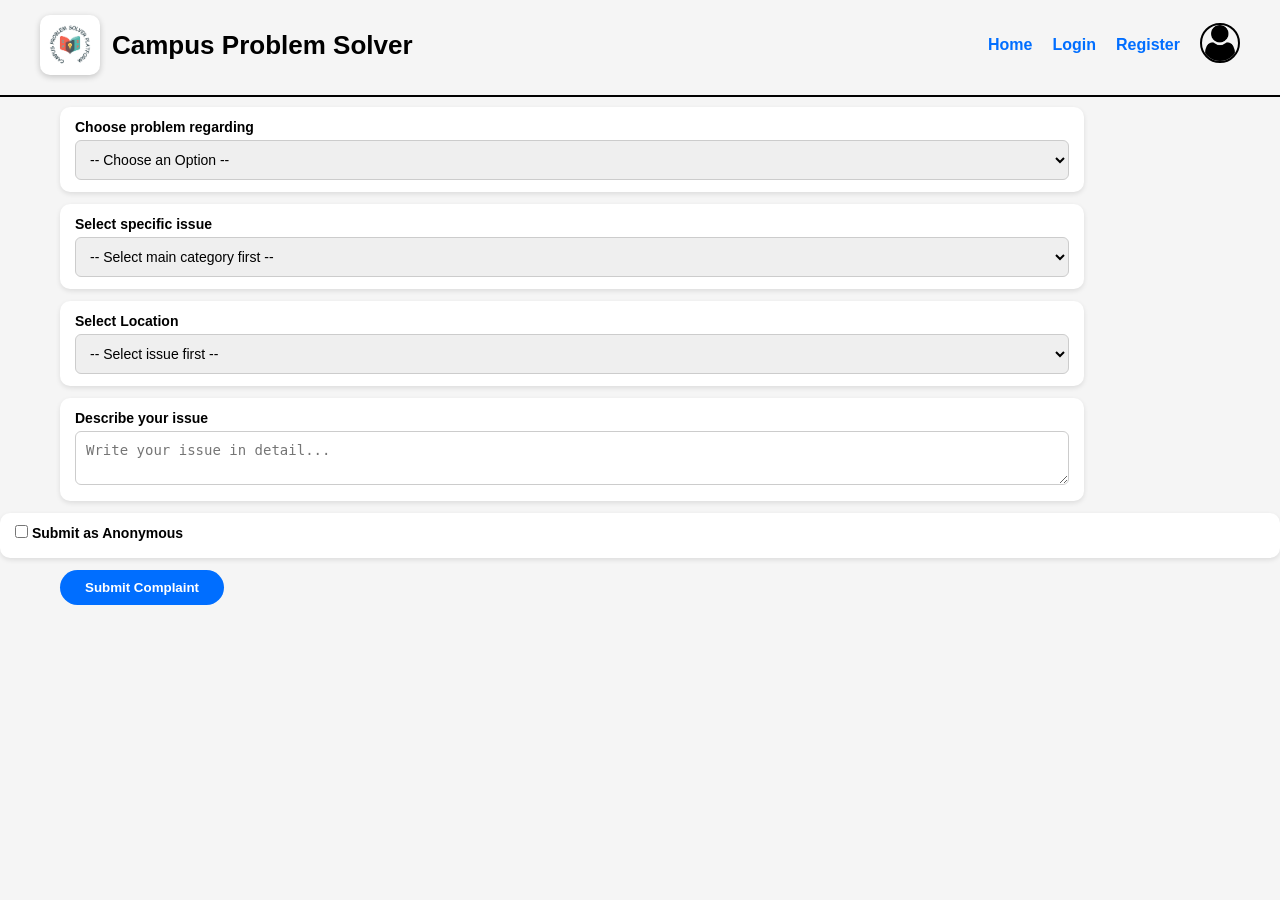
==== index.html @ 0ecdea12 "Initial commit" ====
<!DOCTYPE html>
<html lang="en">
<head>
    <meta charset="UTF-8">
    <meta name="viewport" content="width=device-width, initial-scale=1.0">
    <title>Home Page</title>
    <!-- Links the external CSS file -->
    <link rel="stylesheet" href="css.css">
    
</head>
<body>

 <!--  HEADER -->
<div class="navbar">

    <!-- LEFT SIDE -->
    <div class="left">
        <img src="logo.png" class="logo">
        <h1 class="title-text">Campus Problem Solver</h1>
    </div>

    <!-- RIGHT SIDE -->
    <div class="right">
        <a href="index.html">Home</a>
        <a href="login.html">Login</a>
        <a href="register.html">Register</a>

        <a href="dashboard.html" class="profile-icon">
            <img src="profile.png" alt="Profile">
        </a>
    </div>

</div>


<hr class="title-line">

 
        <div class="form-container">

    <div class="dropdown-wrapper">
        <label><b>Choose problem regarding</b></label>
        <select id="entry-select" class="custom-select">
            <option value="" disabled selected>-- Choose an Option --</option>
            <option value="cleanliness">Cleanliness</option>
            <option value="discipline">Discipline</option>
            <option value="sports">Sports</option>
            <option value="event">Event</option>
            <option value="subject">Subject</option>
            <option value="wifi">WiFi</option>
            <option value="other">Other</option>
        </select>
    </div>

    <div class="dropdown-wrapper">
        <label><b>Select specific issue</b></label>
        <select id="sub-entry" class="custom-select">
            <option disabled selected>-- Select main category first --</option>
        </select>
    </div>

    <div class="dropdown-wrapper">
        <label><b>Select Location</b></label>
        <select id="location" class="custom-select">
            <option disabled selected>-- Select issue first --</option>
        </select>
    </div>

    <div class="dropdown-wrapper" id="extra-box" style="display:none;">
        <label><b>Additional Details</b></label>
        <select id="extra" class="custom-select"></select>
    </div>

    <div class="dropdown-wrapper">
        <label><b>Describe your issue</b></label>
        <textarea id="description" class="custom-select" placeholder="Write your issue in detail..."></textarea>
    </div>

</div>

<div class="dropdown-wrapper">
    <label>
        <input type="checkbox" id="anonymous">
        Submit as Anonymous
    </label>

    <p id="anon-msg" style="color: green; display: none;">
        You are submitting anonymously.
    </p>
</div>

<div class="button-wrapper">
    <button class="action-button">Submit Complaint</button>
</div>
   </div>
<script src="script.js"></script>
</body>
</html>
---- css.css ----
/* ================= GLOBAL RESET ================= */
* {
    margin: 0;
    padding: 0;
    box-sizing: border-box;
}

body {
    font-family: Arial, sans-serif;
    background-color: #f5f5f5;
}

/* ================= NAVBAR ================= */
.navbar {
    display: flex;
    justify-content: space-between;
    align-items: center;
    padding: 15px 40px;
}

.left {
    display: flex;
    align-items: center;
    gap: 12px;
}

.logo {
    width: 60px;
    height: 60px;
    object-fit: contain;
    background: white;
    padding: 5px;
    border-radius: 10px;
    box-shadow: 0 2px 6px rgba(0, 0, 0, 0.2);
}

.title-text {
    font-size: 26px;
    font-weight: bold;
}

/* RIGHT LINKS */
.right a {
    margin-left: 20px;
    text-decoration: none;
    font-weight: bold;
    color: #006eff;
}

/* ================= DIVIDER ================= */
.title-line {
    height: 2px;
    background-color: black;
    border: none;
    margin: 5px 0 10px 0;   /* FIXED GAP */
}

/* ================= AUTH LAYOUT ================= */
.auth-container {
    display: flex;
    justify-content: space-between;
    align-items: flex-start;
    padding: 10px 60px;   /* REDUCED TOP SPACE */
}

/* LEFT SIDE */
.auth-left {
    width: 50%;
}

/* RIGHT SIDE */
.auth-right {
    width: 45%;
    background: #e0e0e0;
    min-height: 500px;
}

/* ================= FORM ================= */
.form-container {
    width: 80%;
    margin-left: 60px;
    margin-top: 0;   /* 🔥 FIXED (was pushing down) */
}

/* INPUT BOX */
.dropdown-wrapper {
    background: white;
    padding: 12px 15px;
    border-radius: 10px;
    margin-bottom: 12px;   /* tighter spacing */
    box-shadow: 0 2px 5px rgba(0,0,0,0.1);
    transition: 0.2s;
}

.dropdown-wrapper:hover {
    transform: translateY(-2px);
}

.dropdown-wrapper label {
    display: block;
    font-weight: 600;
    margin-bottom: 5px;
    font-size: 14px;
}

/* INPUT FIELD */
.custom-select {
    width: 100%;
    padding: 10px;
    border: 1.5px solid #ccc;
    border-radius: 6px;
    font-size: 14px;
}

.custom-select:focus {
    border-color: #006eff;
    outline: none;
}

/* ================= BUTTON ================= */
.button-wrapper {
    margin-left: 60px;
    margin-top: 10px;
}

.action-button {
    background-color: #006eff;
    color: white;
    padding: 10px 25px;
    border-radius: 25px;
    font-weight: bold;
    border: none;
    cursor: pointer;
}

.action-button:hover {
    background-color: #004bb5;
}

.action-button:active {
    transform: scale(0.95);
}

/* ================= ROLE BUTTONS ================= */
.role-buttons {
    display: flex;
    gap: 10px;
    margin-top: 10px;
}

.role-btn {
    flex: 1;
    padding: 10px;
    border: 2px solid #006eff;
    background: white;
    color: #006eff;
    border-radius: 6px;
    cursor: pointer;
    font-weight: bold;
}

.role-btn.active,
.role-btn:hover {
    background: #006eff;
    color: white;
}

/* ================= TEXT ================= */
.bottom-text {
    margin-left: 60px;
    margin-top: 10px;
    font-size: 14px;
}

/* ================= DASHBOARD ================= */
.dashboard-container {
    width: 60%;
    margin: 30px auto;
}

.card {
    background: white;
    padding: 20px;
    border-radius: 10px;
    margin-bottom: 20px;
    box-shadow: 0 2px 6px rgba(0,0,0,0.1);
}

/* ================= RESPONSIVE ================= */
@media (max-width: 768px) {

    .auth-container {
        flex-direction: column;
    }

    .auth-left,
    .auth-right {
        width: 100%;
    }

    .form-container {
        width: 90%;
        margin-left: 20px;
    }

    .button-wrapper,
    .bottom-text {
        margin-left: 20px;
    }
}

/* ================= PROFILE ICON ================= */
.profile-icon img {
    width: 40px;
    height: 40px;
    border-radius: 50%;
    object-fit: cover;
    border: 2px solid #000000;
}

/* Align right side items properly */
.right {
    display: flex;
    align-items: center;
}
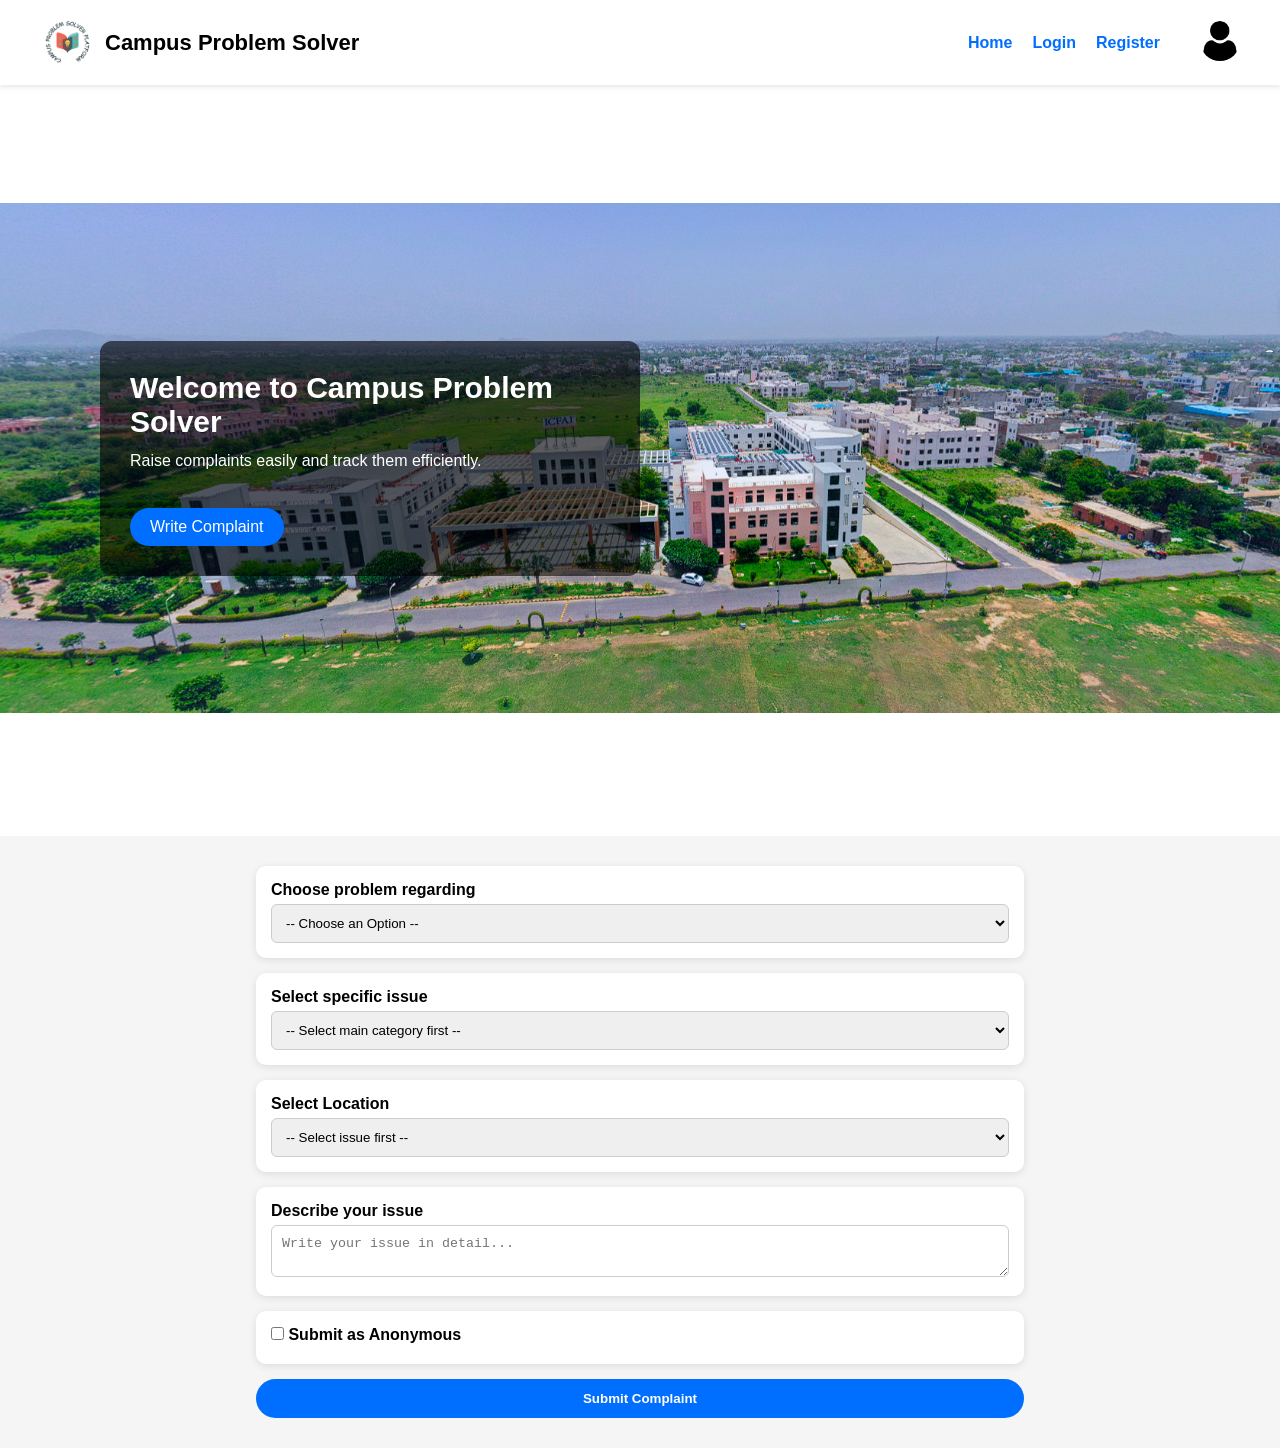
==== commit ad13740c: "i commit" ====
--- a/index.html
+++ b/index.html
@@ -3,96 +3,104 @@
 <head>
     <meta charset="UTF-8">
     <meta name="viewport" content="width=device-width, initial-scale=1.0">
-    <title>Home Page</title>
-    <!-- Links the external CSS file -->
+    <title>Campus Problem Solver</title>
     <link rel="stylesheet" href="css.css">
-    
 </head>
+
 <body>
 
- <!--  HEADER -->
+<!-- 🔥 NAVBAR -->
 <div class="navbar">
 
-    <!-- LEFT SIDE -->
     <div class="left">
         <img src="logo.png" class="logo">
         <h1 class="title-text">Campus Problem Solver</h1>
     </div>
 
-    <!-- RIGHT SIDE -->
     <div class="right">
         <a href="index.html">Home</a>
         <a href="login.html">Login</a>
         <a href="register.html">Register</a>
 
         <a href="dashboard.html" class="profile-icon">
-            <img src="profile.png" alt="Profile">
+            <img src="profile.png">
         </a>
     </div>
 
 </div>
 
+<!-- 🔥 HERO SECTION -->
+<div class="hero-section">
+    <div class="hero-content">
+        <h1>Welcome to Campus Problem Solver</h1>
+        <p>Raise complaints easily and track them efficiently.</p>
 
-<hr class="title-line">
+        <a href="#form" class="hero-btn">Write Complaint</a>
+    </div>
+</div>
 
- 
-        <div class="form-container">
+<!-- 🔥 FORM SECTION -->
+<div class="form-section" id="form">
 
-    <div class="dropdown-wrapper">
-        <label><b>Choose problem regarding</b></label>
-        <select id="entry-select" class="custom-select">
-            <option value="" disabled selected>-- Choose an Option --</option>
-            <option value="cleanliness">Cleanliness</option>
-            <option value="discipline">Discipline</option>
-            <option value="sports">Sports</option>
-            <option value="event">Event</option>
-            <option value="subject">Subject</option>
-            <option value="wifi">WiFi</option>
-            <option value="other">Other</option>
-        </select>
-    </div>
+    <div class="form-container">
 
-    <div class="dropdown-wrapper">
-        <label><b>Select specific issue</b></label>
-        <select id="sub-entry" class="custom-select">
-            <option disabled selected>-- Select main category first --</option>
-        </select>
-    </div>
+        <!-- MAIN DROPDOWN -->
+        <div class="dropdown-wrapper">
+            <label>Choose problem regarding</label>
+            <select id="entry-select" class="custom-select">
+                <option disabled selected>-- Choose an Option --</option>
+                <option value="cleanliness">Cleanliness</option>
+                <option value="discipline">Discipline</option>
+                <option value="sports">Sports</option>
+                <option value="event">Event</option>
+                <option value="subject">Subject</option>
+                <option value="wifi">WiFi</option>
+                <option value="other">Other</option>
+            </select>
+        </div>
 
-    <div class="dropdown-wrapper">
-        <label><b>Select Location</b></label>
-        <select id="location" class="custom-select">
-            <option disabled selected>-- Select issue first --</option>
-        </select>
-    </div>
+        <!-- SUB DROPDOWN -->
+        <div class="dropdown-wrapper">
+            <label>Select specific issue</label>
+            <select id="sub-entry" class="custom-select">
+                <option disabled selected>-- Select main category first --</option>
+            </select>
+        </div>
 
-    <div class="dropdown-wrapper" id="extra-box" style="display:none;">
-        <label><b>Additional Details</b></label>
-        <select id="extra" class="custom-select"></select>
-    </div>
+        <!-- OTHER INPUT -->
+        <div class="dropdown-wrapper" id="otherBox" style="display:none;">
+            <label>Enter your issue</label>
+            <input type="text" id="otherInput" class="custom-select" placeholder="Type your issue...">
+        </div>
 
-    <div class="dropdown-wrapper">
-        <label><b>Describe your issue</b></label>
-        <textarea id="description" class="custom-select" placeholder="Write your issue in detail..."></textarea>
+        <!-- LOCATION -->
+        <div class="dropdown-wrapper">
+            <label>Select Location</label>
+            <select id="location" class="custom-select">
+                <option disabled selected>-- Select issue first --</option>
+            </select>
+        </div>
+
+        <!-- DESCRIPTION -->
+        <div class="dropdown-wrapper">
+            <label>Describe your issue</label>
+            <textarea id="description" class="custom-select" placeholder="Write your issue in detail..."></textarea>
+        </div>
+
+        <!-- ANONYMOUS -->
+        <div class="dropdown-wrapper">
+            <label>
+                <input type="checkbox" id="anonymous">
+                Submit as Anonymous
+            </label>
+        </div>
+
+        <!-- BUTTON -->
+        <button class="action-button" onclick="submitComplaint()">Submit Complaint</button>
+
     </div>
 
 </div>
-
-<div class="dropdown-wrapper">
-    <label>
-        <input type="checkbox" id="anonymous">
-        Submit as Anonymous
-    </label>
-
-    <p id="anon-msg" style="color: green; display: none;">
-        You are submitting anonymously.
-    </p>
-</div>
-
-<div class="button-wrapper">
-    <button class="action-button">Submit Complaint</button>
-</div>
-   </div>
 <script src="script.js"></script>
 </body>
 </html>
--- a/css.css
+++ b/css.css
@@ -1,4 +1,4 @@
-/* ================= GLOBAL RESET ================= */
+/* RESET */
 * {
     margin: 0;
     padding: 0;
@@ -6,110 +6,152 @@
 }
 
 body {
-    font-family: Arial, sans-serif;
-    background-color: #f5f5f5;
+    font-family: "Segoe UI", sans-serif;
 }
 
-/* ================= NAVBAR ================= */
+/* NAVBAR */
 .navbar {
+    position: fixed;      /* 🔥 makes it stay fixed */
+    top: 0;
+    left: 0;
+    width: 100%;
+
     display: flex;
     justify-content: space-between;
     align-items: center;
+
     padding: 15px 40px;
+     backdrop-filter: blur(0px);
+    background: rgba(255,255,255,0.8);
+
+    box-shadow: 0 2px 5px rgba(0,0,0,0.1);
+
+    z-index: 1000;        /* 🔥 keeps it above everything */
+}
+
+body {
+    padding-top: 80px;   /* adjust based on navbar height */
 }
 
 .left {
     display: flex;
     align-items: center;
-    gap: 12px;
+    gap: 10px;
 }
 
 .logo {
-    width: 60px;
-    height: 60px;
-    object-fit: contain;
-    background: white;
-    padding: 5px;
+    width: 55px;
     border-radius: 10px;
-    box-shadow: 0 2px 6px rgba(0, 0, 0, 0.2);
 }
 
 .title-text {
-    font-size: 26px;
+    font-size: 22px;
     font-weight: bold;
 }
 
-/* RIGHT LINKS */
+.right {
+    display: flex;
+    align-items: center;
+}
+
 .right a {
     margin-left: 20px;
     text-decoration: none;
-    font-weight: bold;
     color: #006eff;
+    font-weight: 600;
 }
 
-/* ================= DIVIDER ================= */
-.title-line {
-    height: 2px;
-    background-color: black;
-    border: none;
-    margin: 5px 0 10px 0;   /* FIXED GAP */
+.profile-icon img {
+    width: 40px;
+    height: 40px;
+    margin-left: 20px;
+    border-radius: 50%;
 }
 
-/* ================= AUTH LAYOUT ================= */
-.auth-container {
+/* HERO SECTION */
+.hero-section {
+    height: 84vh; /* slightly smaller than full screen */
+    
+    /* Image stays but we control visibility */
+    background: url("collage.png") no-repeat right center/contain;
+
     display: flex;
-    justify-content: space-between;
-    align-items: flex-start;
-    padding: 10px 60px;   /* REDUCED TOP SPACE */
+    align-items: center;
+    padding: 0 100px;
 }
 
-/* LEFT SIDE */
-.auth-left {
-    width: 50%;
+/* HERO CONTENT */
+.hero-content {
+    width: 50%;         /* takes half screen */
+    max-width: 700px;   /* limit on big screens */
+
+    background: rgba(0, 0, 0, 0.6);
+    color: white;
+
+    padding: 30px;
+    border-radius: 12px;
+
+    text-align: left;
 }
 
-/* RIGHT SIDE */
-.auth-right {
-    width: 45%;
-    background: #e0e0e0;
-    min-height: 500px;
+.hero-content h1 {
+    font-size: 30px;
+    margin-bottom: 10px;
 }
 
-/* ================= FORM ================= */
+.hero-content p {
+    margin-bottom: 15px;
+     max-width: 90%;
+    line-height: 1.5;
+}
+
+/* BUTTON */
+.hero-btn {
+    display: inline-block;
+    margin-top: 20px;
+    padding: 10px 20px;
+    background: #006eff;
+    color: white;
+    border-radius: 25px;
+    text-decoration: none;
+}
+
+/* FORM SECTION */
+.form-section {
+    background: #f5f5f5;
+    padding: 30px 0;
+}
+
+/* FORM */
 .form-container {
-    width: 80%;
-    margin-left: 60px;
-    margin-top: 0;   /* 🔥 FIXED (was pushing down) */
+    width: 60%;
+    margin: auto;
+}
+#form {
+    scroll-margin-top: 100px;
 }
 
 /* INPUT BOX */
 .dropdown-wrapper {
     background: white;
-    padding: 12px 15px;
+    padding: 15px;
     border-radius: 10px;
-    margin-bottom: 12px;   /* tighter spacing */
-    box-shadow: 0 2px 5px rgba(0,0,0,0.1);
-    transition: 0.2s;
-}
-
-.dropdown-wrapper:hover {
-    transform: translateY(-2px);
+    margin-bottom: 15px;
+    box-shadow: 0 2px 8px rgba(0,0,0,0.1);
 }
 
 .dropdown-wrapper label {
+    font-weight: 600;
     display: block;
-    font-weight: 600;
     margin-bottom: 5px;
-    font-size: 14px;
 }
 
-/* INPUT FIELD */
+/* INPUT */
 .custom-select {
     width: 100%;
     padding: 10px;
-    border: 1.5px solid #ccc;
     border-radius: 6px;
-    font-size: 14px;
+    border: 1px solid #ccc;
 }
 
 .custom-select:focus {
@@ -117,109 +159,34 @@
     outline: none;
 }
 
-/* ================= BUTTON ================= */
-.button-wrapper {
-    margin-left: 60px;
-    margin-top: 10px;
-}
-
+/* BUTTON */
 .action-button {
-    background-color: #006eff;
+    background: #006eff;
     color: white;
-    padding: 10px 25px;
+    padding: 12px;
+    width: 100%;
+    border: none;
     border-radius: 25px;
     font-weight: bold;
-    border: none;
     cursor: pointer;
 }
 
 .action-button:hover {
-    background-color: #004bb5;
+    background: #004bb5;
 }
 
-.action-button:active {
-    transform: scale(0.95);
+/* SMOOTH SCROLL */
+html {
+    scroll-behavior: smooth;
 }
 
-/* ================= ROLE BUTTONS ================= */
-.role-buttons {
-    display: flex;
-    gap: 10px;
-    margin-top: 10px;
-}
-
-.role-btn {
-    flex: 1;
-    padding: 10px;
-    border: 2px solid #006eff;
-    background: white;
-    color: #006eff;
-    border-radius: 6px;
-    cursor: pointer;
-    font-weight: bold;
-}
-
-.role-btn.active,
-.role-btn:hover {
-    background: #006eff;
-    color: white;
-}
-
-/* ================= TEXT ================= */
-.bottom-text {
-    margin-left: 60px;
-    margin-top: 10px;
-    font-size: 14px;
-}
-
-/* ================= DASHBOARD ================= */
-.dashboard-container {
-    width: 60%;
-    margin: 30px auto;
-}
-
-.card {
-    background: white;
-    padding: 20px;
-    border-radius: 10px;
-    margin-bottom: 20px;
-    box-shadow: 0 2px 6px rgba(0,0,0,0.1);
-}
-
-/* ================= RESPONSIVE ================= */
+/* RESPONSIVE */
 @media (max-width: 768px) {
-
-    .auth-container {
-        flex-direction: column;
+    .form-container {
+        width: 90%;
     }
 
-    .auth-left,
-    .auth-right {
-        width: 100%;
+    .hero-content h1 {
+        font-size: 24px;
     }
-
-    .form-container {
-        width: 90%;
-        margin-left: 20px;
-    }
-
-    .button-wrapper,
-    .bottom-text {
-        margin-left: 20px;
-    }
-}
-
-/* ================= PROFILE ICON ================= */
-.profile-icon img {
-    width: 40px;
-    height: 40px;
-    border-radius: 50%;
-    object-fit: cover;
-    border: 2px solid #000000;
-}
-
-/* Align right side items properly */
-.right {
-    display: flex;
-    align-items: center;
 }
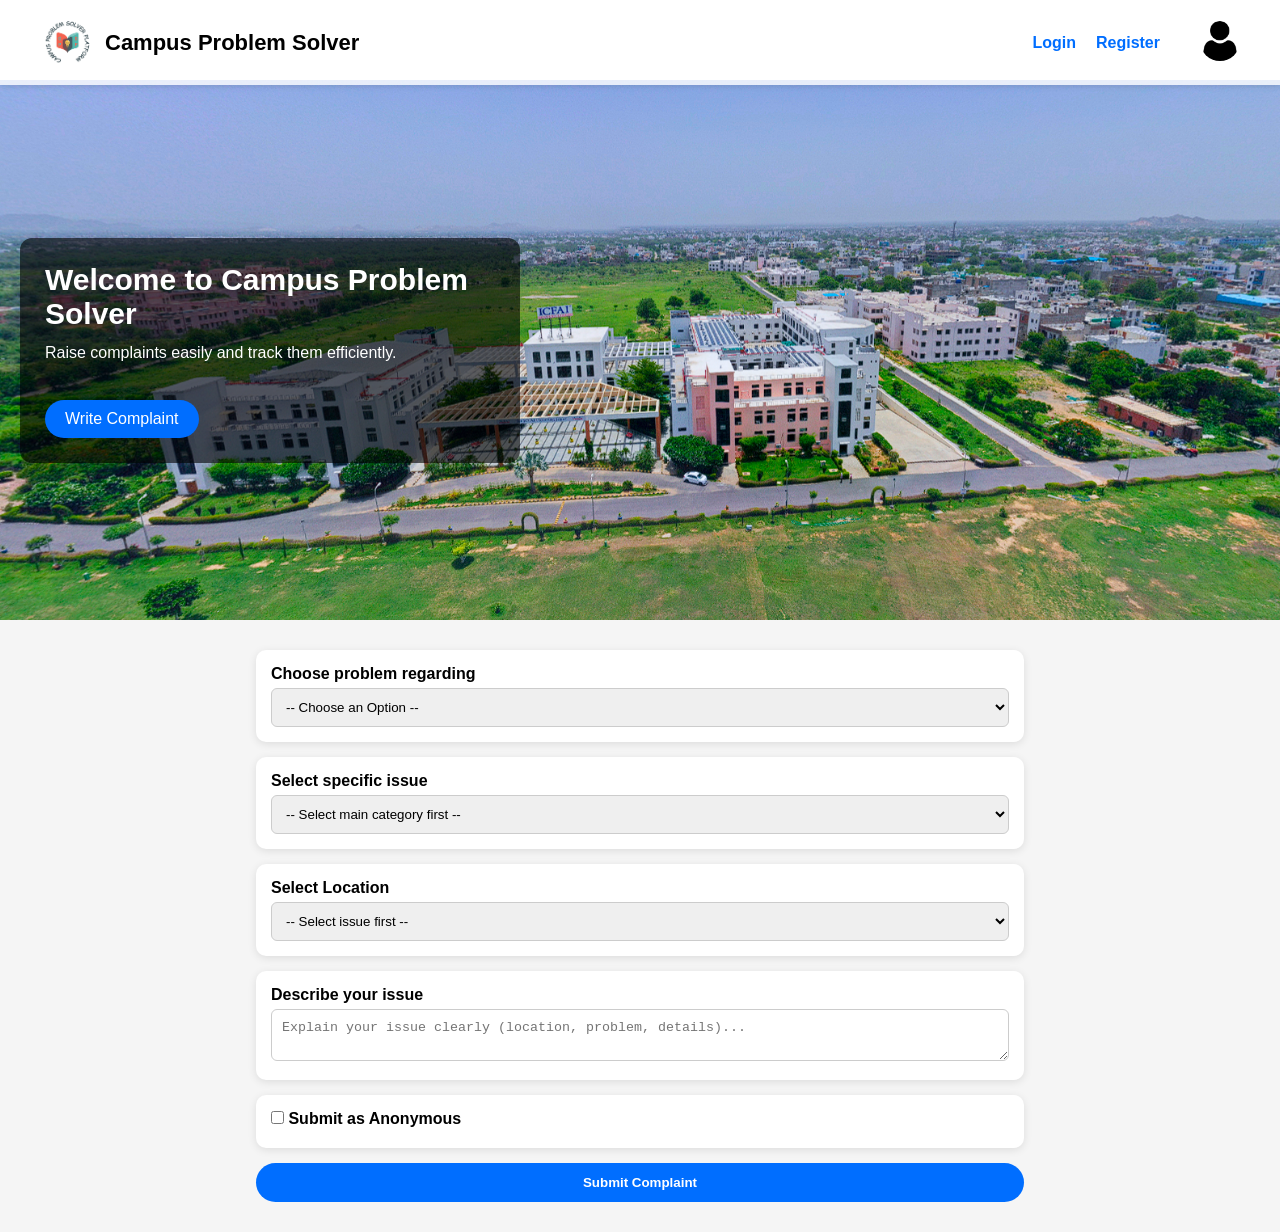
==== commit c435bda1: "background image change" ====
--- a/index.html
+++ b/index.html
@@ -18,7 +18,7 @@
     </div>
 
     <div class="right">
-        <a href="index.html">Home</a>
+        
         <a href="login.html">Login</a>
         <a href="register.html">Register</a>
 
@@ -81,11 +81,38 @@
             </select>
         </div>
 
+        <div class="dropdown-wrapper" id="extra-box" style="display:none;">
+            <label>Select more details</label>  <!-- 🔥 FIXED LABEL -->
+            <select id="extra" class="custom-select">
+                 <option disabled selected>-- Select more details --</option>
+            </select>
+       </div>
+
+       <div class="dropdown-wrapper" id="equipment-box" style="display:none;">
+            <label>Select equipment</label>
+            <select id="equipment" class="custom-select">
+                <option disabled selected>-- Select equipment --</option>
+          </select>
+       </div>
+
+       <div class="dropdown-wrapper" id="sub-location-box" style="display:none;">
+            <label>Select specific location</label>
+            <select id="sub-location" class="custom-select">
+                <option disabled selected>-- Select specific location --</option>
+            </select>
+        </div>
+
         <!-- DESCRIPTION -->
         <div class="dropdown-wrapper">
             <label>Describe your issue</label>
-            <textarea id="description" class="custom-select" placeholder="Write your issue in detail..."></textarea>
+            <textarea id="description" class="custom-select"
+            maxlength="200" 
+            placeholder="Explain your issue clearly (location, problem, details)..."></textarea>        
         </div>
+
+        
+
+       
 
         <!-- ANONYMOUS -->
         <div class="dropdown-wrapper">
--- a/css.css
+++ b/css.css
@@ -70,28 +70,22 @@
 
 /* HERO SECTION */
 .hero-section {
-    height: 84vh; /* slightly smaller than full screen */
-    
-    /* Image stays but we control visibility */
-    background: url("collage.png") no-repeat right center/contain;
-
-    display: flex;
-    align-items: center;
-    padding: 0 100px;
+    height: 60vh;
+    background: url("collage.png") no-repeat center center/cover;
+    display: flex;
+    align-items: center;
+    padding: 20px;
 }
 
 /* HERO CONTENT */
 .hero-content {
-    width: 50%;         /* takes half screen */
-    max-width: 700px;   /* limit on big screens */
-
     background: rgba(0, 0, 0, 0.6);
     color: white;
-
-    padding: 30px;
+    padding: 25px;
     border-radius: 12px;
 
-    text-align: left;
+    max-width: 500px;
+    width: 100%;
 }
 
 .hero-content h1 {
@@ -189,4 +183,94 @@
     .hero-content h1 {
         font-size: 24px;
     }
+}
+@media (max-width: 768px) {
+
+    /* NAVBAR FIX */
+    .navbar {
+        flex-direction: column;
+        align-items: flex-start;
+        padding: 10px 20px;
+    }
+
+    .right {
+        margin-top: 10px;
+    }
+
+    /* HERO FIX */
+    .hero-section {
+        height: auto;
+        padding: 40px 20px;
+    }
+
+    .hero-content {
+        max-width: 100%;
+        text-align: left;
+    }
+
+    .hero-content h1 {
+        font-size: 20px;
+    }
+
+    .hero-content p {
+        font-size: 14px;
+    }
+
+    /* BUTTON */
+    .hero-btn {
+        padding: 10px 15px;
+        font-size: 14px;
+    }
+
+    /* FORM FIX */
+    .form-container {
+        width: 95%;
+        margin: auto;
+    }
+
+}
+@media (max-width: 768px) {
+
+    /* NAVBAR FIX */
+    .navbar {
+        flex-direction: column;
+        align-items: flex-start;
+        padding: 10px 20px;
+    }
+
+    .right {
+        margin-top: 10px;
+    }
+
+    /* HERO FIX */
+    .hero-section {
+        height: auto;
+        padding: 40px 20px;
+    }
+
+    .hero-content {
+        max-width: 100%;
+        text-align: left;
+    }
+
+    .hero-content h1 {
+        font-size: 20px;
+    }
+
+    .hero-content p {
+        font-size: 14px;
+    }
+
+    /* BUTTON */
+    .hero-btn {
+        padding: 10px 15px;
+        font-size: 14px;
+    }
+
+    /* FORM FIX */
+    .form-container {
+        width: 95%;
+        margin: auto;
+    }
+
 }
